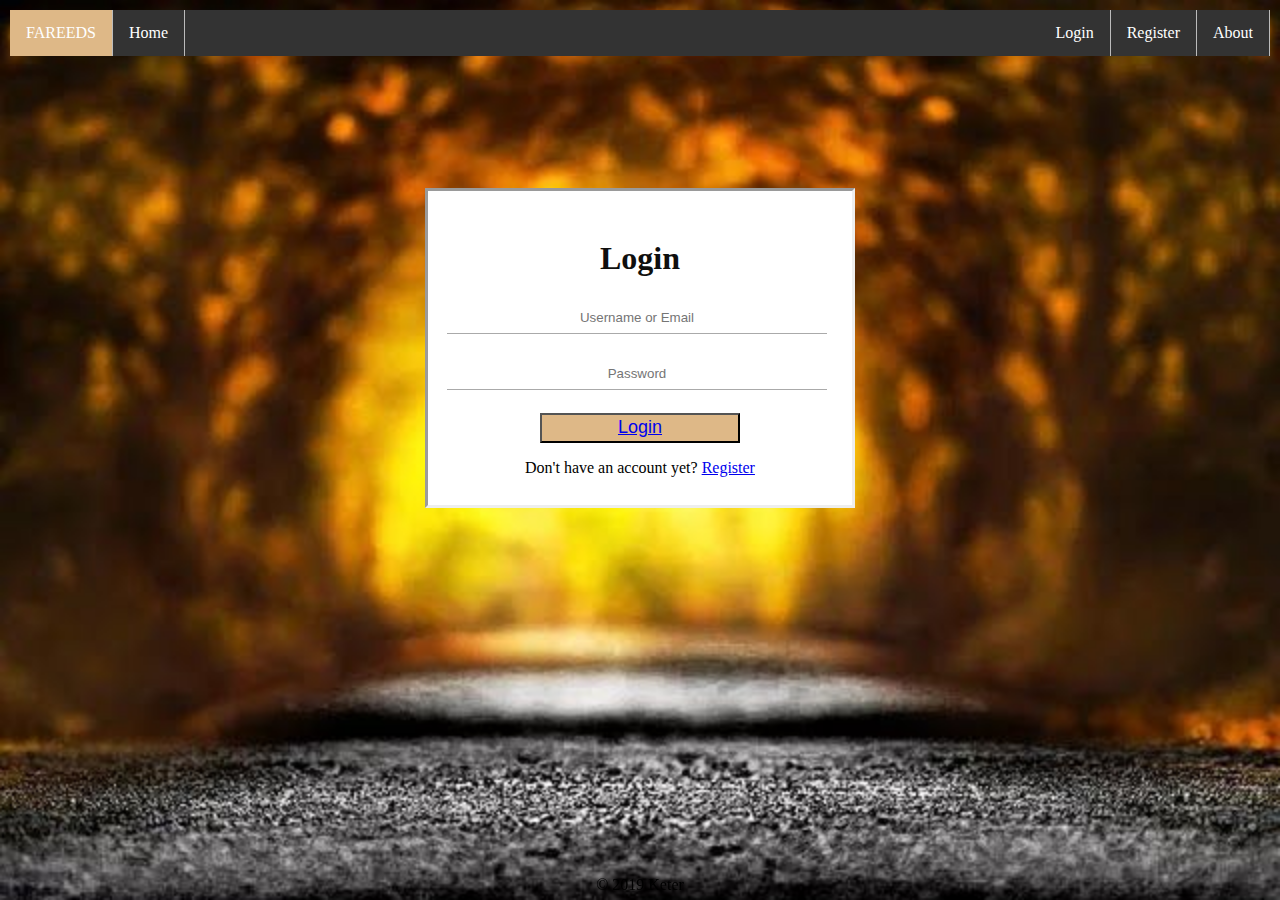
==== Farida/templates/login.html @ 43353b70 "Add files via upload" ====
<!DOCTYPE html>

<html>

    <head>
        <title>login</title>
        <meta name="viewport" content="width=device-width, initial-scale=1.0">
        <link rel="stylesheet" type="text/css" href="../stylesheets/auth.css">
        <link rel="stylesheet" href="../stylesheets/index.css">
    </head>

    <body>  

        <ul>
            <li><a class="active" href="profile.html">FAREEDS</a></li>
            <li><a href="index.html">Home</a></li>
            <li style="float:right"><a href="/about">About</a></li>
            <li style="float:right"><a href="signup.html">Register</a></li>
            <li style="float:right"><a href="login.html">Login</a></li>
            <li style="float:right"><a href="/"></a></li>
        </ul>

        <div class="login">
            <h1 id="title">Login</h1>
            <div>
                <form action="options.html">                    
                    <table>
                        <tr>
                            <td>
                                <input type="text" placeholder="Username or Email" required>
                            </td>
                        </tr>                        
                        <tr>
                            <td>
                                <input type="password" placeholder="Password" required>
                            </td>
                        </tr>
                    </table>

                    <button id="submit" type="submit" ><a id="lgn" href="options.html">Login</a></button>

                    <p id="p1">Don't have an account yet? <a href="signup.html">Register</a></p>

                </form>
            </div>
        </div>

        <div id=footer>
            <p>&copy; 2019 Keter</p>
        </div>

    </body>

</html>
---- Farida/stylesheets/auth.css ----
body{    
    background-image: url(../static/images/19.jpg);
    padding: 10px;
    margin: 0;
    font-family: 'Comic Sans MS';
    background-repeat: no-repeat;
    background-size: cover;
  }
  
  #footer{
    position: fixed;
    bottom: 0px;
    height: 40px;
    left: 0px;
    right: 0px;
    overflow: hidden;
    text-align: center;
  }
  
  .register, .login{
    background-color: #FFFFFF;
    position: relative;
    margin: 2% auto;
    width: 400px;
    height: auto;
    border-style: inset;
    padding: 12px;  
    color: black;
  }
  
  .login{
    margin-top: 132px;
  }
  
  #submit{
    background: burlywood;
    width: 200px;
    height: 30px;
    font-size: 18px;
    margin-left: 100px;
    margin-right: 50px;
    color: white;
  }
  
  input[type="text"], input[type="password"]{
    display: block;
    box-sizing: border-box;
    margin-bottom: 20px;
    margin-left: 4px;
    padding: 4px;
    width: 380px;
    height: 32px;
    border: none;
    border-bottom: 1px solid #AAA;
    text-align: center;
  }
  
  #title{
    text-align:center;
    color: rgb(15, 15, 14);
    padding-top: 16px;
  }
  
  #p1{
      text-align: center;
  }
  @media screen and (max-width: 800px) {
    body,.footer {
      width: 100%;    
    }
  }
---- Farida/stylesheets/index.css ----
ul {
  list-style-type: none;
  margin: 0;
  padding: 0;
  overflow: hidden;
  background-color: #333;
}

li {
  float: left;
  border-right:1px solid #bbb;
}

li:last-child {
  border-right: none;
}

li a {
  display: block;
  color: white;
  text-align: center;
  padding: 14px 16px;
  text-decoration: none;
}

li a:hover:not(.active) {
  background-color: #111;
}

.active {
  background-color: burlywood;
}

body {
  background-image: url("img.jpg");
  background-repeat: no-repeat;
  background-size: cover;
}

#welcome {
  padding: 70px 0;
  text-align: center;
  color: white;
}
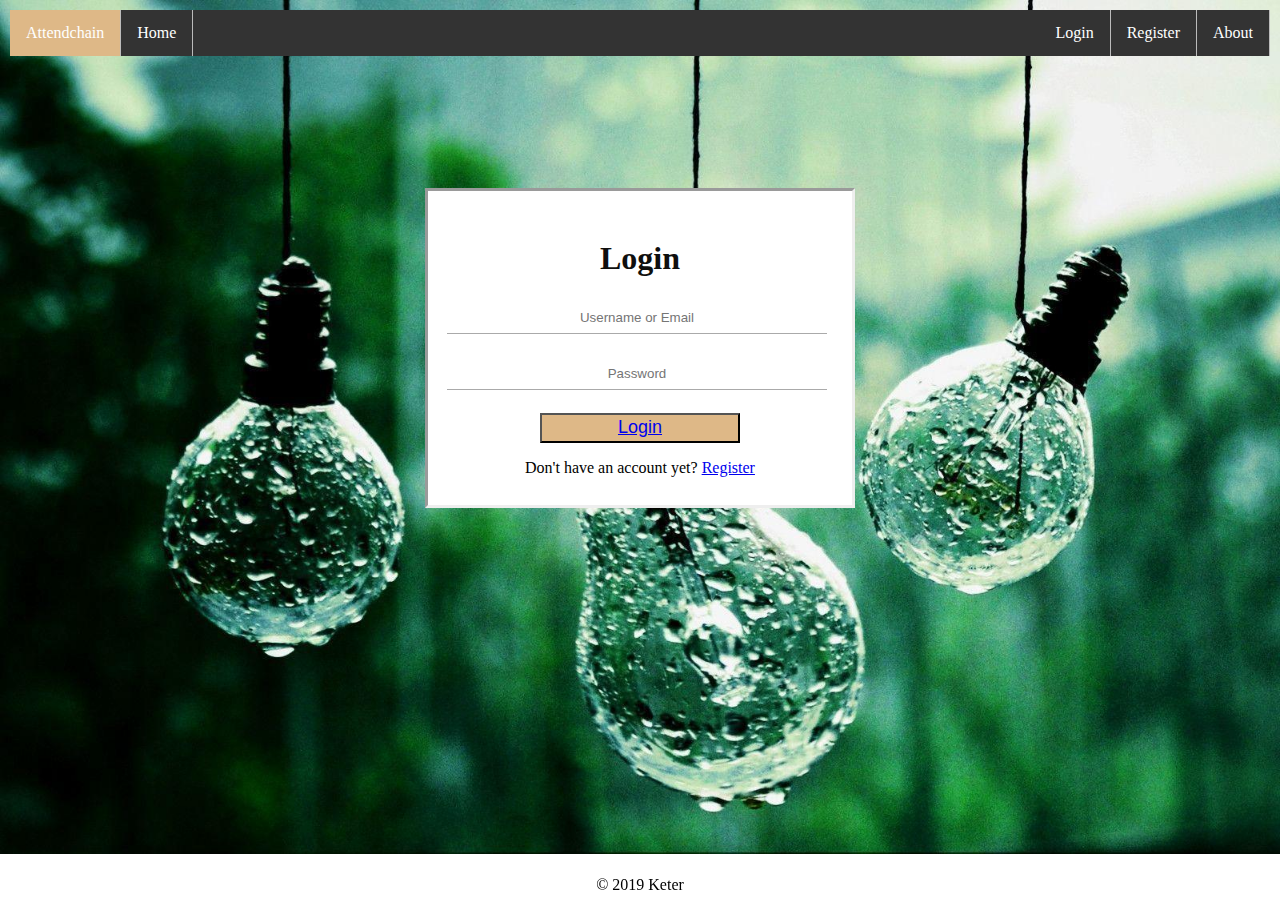
==== commit 4c8c5af4: "update files" ====
--- a/Farida/templates/login.html
+++ b/Farida/templates/login.html
@@ -12,7 +12,7 @@
     <body>  
 
         <ul>
-            <li><a class="active" href="profile.html">FAREEDS</a></li>
+            <li><a class="active" href="profile.html">Attendchain</a></li>
             <li><a href="index.html">Home</a></li>
             <li style="float:right"><a href="/about">About</a></li>
             <li style="float:right"><a href="signup.html">Register</a></li>
--- a/Farida/stylesheets/index.css
+++ b/Farida/stylesheets/index.css
@@ -42,3 +42,17 @@
   text-align: center;
   color: white;
 }
+
+/* .index-buttons {
+  text-align: center;
+}
+
+button {
+  position: absolute;
+  top: 50%;
+} */
+button{
+  margin:auto;
+  display:block;
+  font-size: 20px;
+}